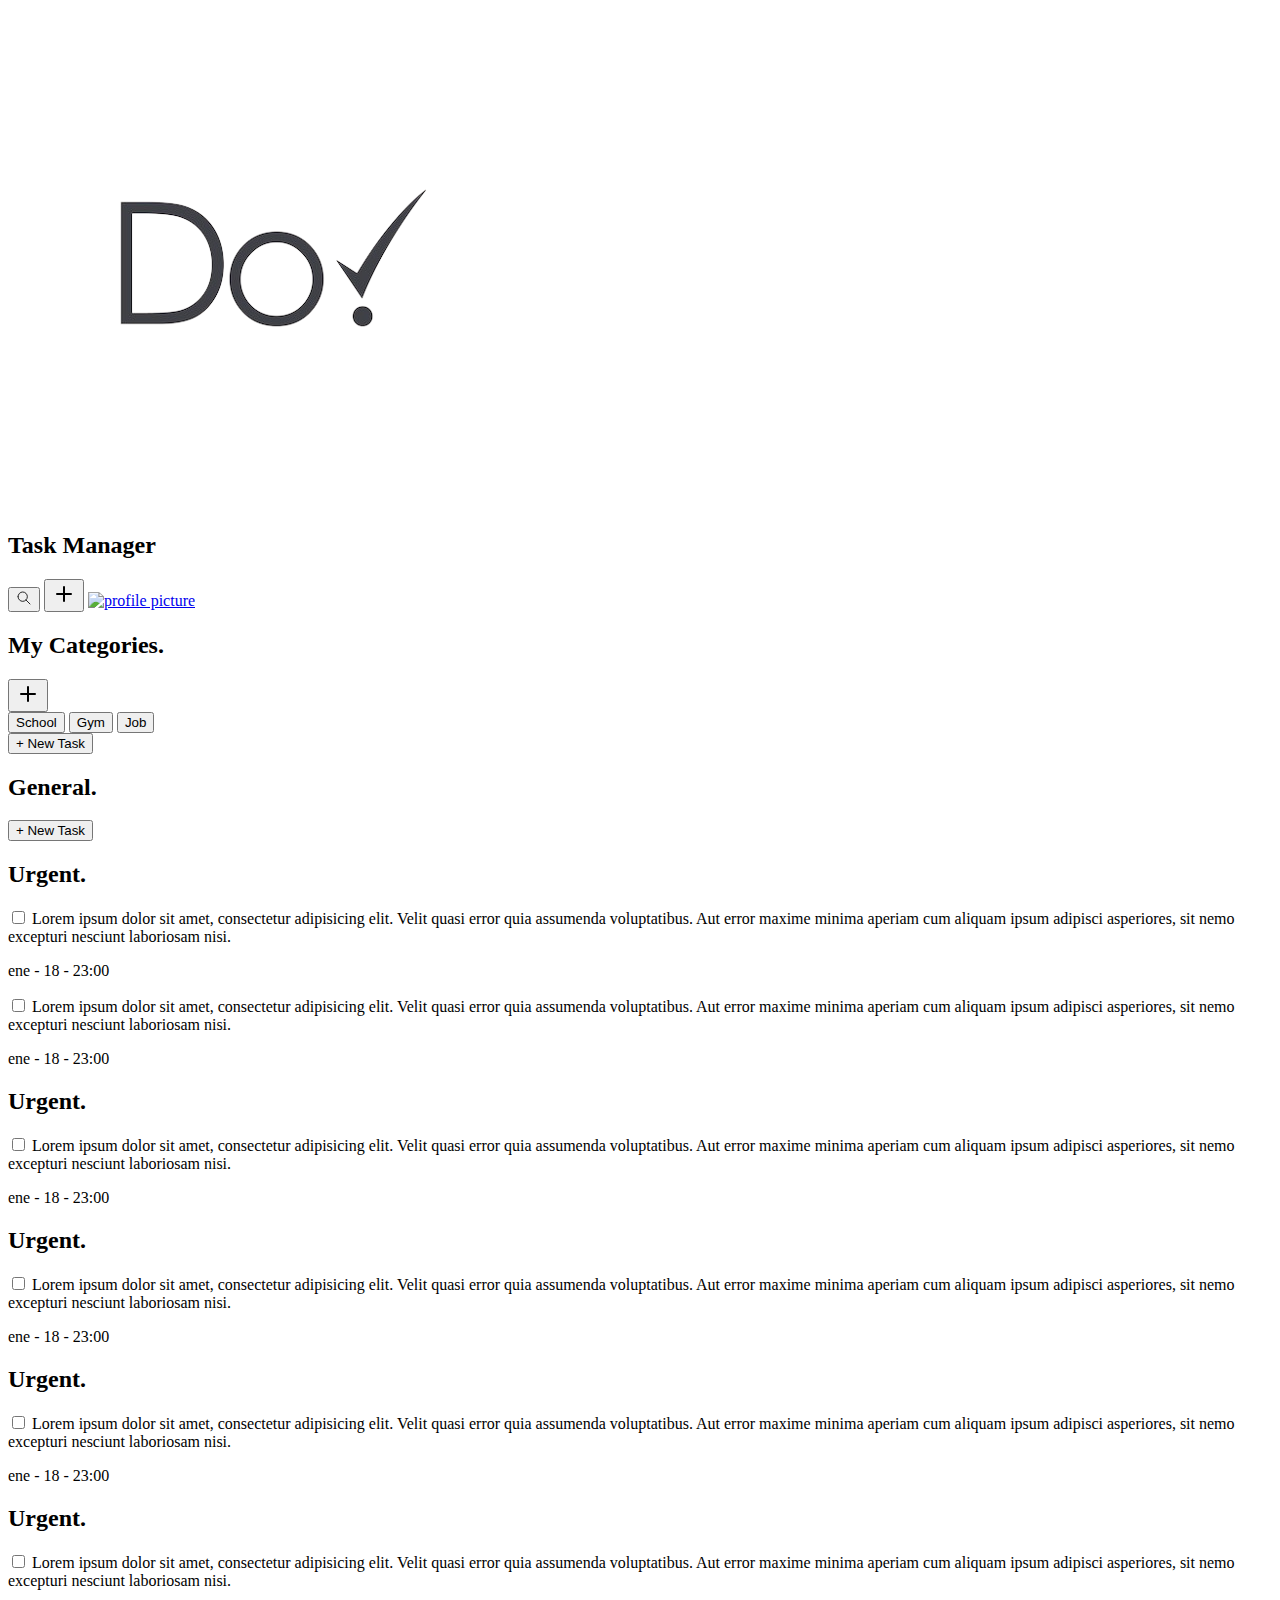
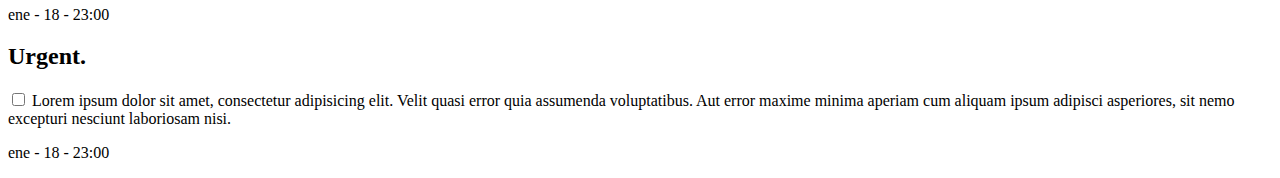
==== main-page/main.html @ 331b7395 "dinamic display main-page/edit-page with buttons - basic concept" ====
<!DOCTYPE html>
<html lang="en">
<head>
    <meta charset="UTF-8">
    <meta name="viewport" content="width=device-width, initial-scale=1.0">
    <title>To Do List App</title>
    <link rel="preconnect" href="https://fonts.googleapis.com">
<link rel="preconnect" href="https://fonts.gstatic.com" crossorigin>
<link href="https://fonts.googleapis.com/css2?family=Montserrat:ital,wght@0,100..900;1,100..900&display=swap" rel="stylesheet">
    <link rel="stylesheet" href="normalize.css">
    <link rel="stylesheet" href="../sections/add-task/add-style.css">
    <link rel="stylesheet" href="main-style.css">
</head>
<body>
    <header class="header">
        <div class="header__brand-container">
            <div class="header__brand-logo">
                <img src="/assets/logo.png" alt="logo">
            </div>
            <h2 class="header__brand-name">Task Manager</h2>
        </div>
        <div class="header__options-container">
            <button class="header__option"><svg xmlns="http://www.w3.org/2000/svg" viewBox="0 0 24 24" fill="none" stroke="currentColor" stroke-linecap="round" stroke-linejoin="round" width="16" height="16" stroke-width="1.25"> <path d="M10 10m-7 0a7 7 0 1 0 14 0a7 7 0 1 0 -14 0"></path> <path d="M21 21l-6 -6"></path> </svg> </button>
            <button class="header__option add-task-btn"><svg
                xmlns="http://www.w3.org/2000/svg"
                width="24"
                height="24"
                viewBox="0 0 24 24"
                fill="none"
                stroke="currentColor"
                stroke-width="2"
                stroke-linecap="round"
                stroke-linejoin="round">
                <path d="M12 5l0 14" />
                <path d="M5 12l14 0" />
            </svg></button>
            <a class="header__option" href="#">
                <img src="https://cdn.pixabay.com/photo/2015/10/05/22/37/blank-profile-picture-973460_1280.png" alt="profile picture">
            </a>
        </div>
    </header>

    <main class="wrapper" id="main">
        <section class="categories">
            <div class="categories__header">
                <h2>My Categories.</h2>
                <button class="categories__add-btn add-task-btn">
                    <svg
                        xmlns="http://www.w3.org/2000/svg"
                        width="24"
                        height="24"
                        viewBox="0 0 24 24"
                        fill="none"
                        stroke="currentColor"
                        stroke-width="2"
                        stroke-linecap="round"
                        stroke-linejoin="round">
                        <path d="M12 5l0 14" />
                        <path d="M5 12l14 0" />
                    </svg>
                </button>
            </div>
            <div class="categories__categories-container">
                <button class="categories__categories">School</button>
                <button class="categories__categories">Gym</button>
                <button class="categories__categories">Job</button>
            </div>
            <button class="categories__new-task-btn add-task-btn" id="new-task">+ New Task</button>
        </section>
        <section class="tasks">
            <div class="tasks__categorie-container">
                <h2 class="tasks__categorie-title">General.</h2>
                <button class="tasks__categorie-new-task-btn add-task-btn">+ New Task</button>
            </div>
            <div class="tasks__tasks-container">
                <div class="tasks__tasks-importance-container">
                    <h2 class="tasks__tasks-importance-title">Urgent.</h2>
                    <div class="tasks__individual-task">
                        <input type="checkbox" name="tarea" id="tarea" class="tasks__individual-checkbox">
                        <label for="tarea" class="tasks__individual-checkbox-label">Lorem ipsum dolor sit amet, consectetur adipisicing elit. Velit quasi error quia assumenda voluptatibus. Aut error maxime minima aperiam cum aliquam ipsum adipisci asperiores, sit nemo excepturi nesciunt laboriosam nisi.</label>
                        <p>ene - 18 - 23:00</p>
                    </div>
                    <div class="tasks__individual-task">
                        <input type="checkbox" name="tarea" id="tarea" class="tasks__individual-checkbox">
                        <label for="tarea" class="tasks__individual-checkbox-label">Lorem ipsum dolor sit amet, consectetur adipisicing elit. Velit quasi error quia assumenda voluptatibus. Aut error maxime minima aperiam cum aliquam ipsum adipisci asperiores, sit nemo excepturi nesciunt laboriosam nisi.</label>
                        <p>ene - 18 - 23:00</p>
                    </div>
                </div>
                <div class="tasks__tasks-importance-container">
                    <h2 class="tasks__tasks-importance-title">Urgent.</h2>
                    <div class="tasks__individual-task">
                        <input type="checkbox" name="tarea" id="tarea" class="tasks__individual-checkbox">
                        <label for="tarea" class="tasks__individual-checkbox-label">Lorem ipsum dolor sit amet, consectetur adipisicing elit. Velit quasi error quia assumenda voluptatibus. Aut error maxime minima aperiam cum aliquam ipsum adipisci asperiores, sit nemo excepturi nesciunt laboriosam nisi.</label>
                        <p>ene - 18 - 23:00</p>
                    </div>
                </div>
                <div class="tasks__tasks-importance-container">
                    <h2 class="tasks__tasks-importance-title">Urgent.</h2>
                    <div class="tasks__individual-task">
                        <input type="checkbox" name="tarea" id="tarea" class="tasks__individual-checkbox">
                        <label for="tarea" class="tasks__individual-checkbox-label">Lorem ipsum dolor sit amet, consectetur adipisicing elit. Velit quasi error quia assumenda voluptatibus. Aut error maxime minima aperiam cum aliquam ipsum adipisci asperiores, sit nemo excepturi nesciunt laboriosam nisi.</label>
                        <p>ene - 18 - 23:00</p>
                    </div>
                </div>
                <div class="tasks__tasks-importance-container">
                    <h2 class="tasks__tasks-importance-title">Urgent.</h2>
                    <div class="tasks__individual-task">
                        <input type="checkbox" name="tarea" id="tarea" class="tasks__individual-checkbox">
                        <label for="tarea" class="tasks__individual-checkbox-label">Lorem ipsum dolor sit amet, consectetur adipisicing elit. Velit quasi error quia assumenda voluptatibus. Aut error maxime minima aperiam cum aliquam ipsum adipisci asperiores, sit nemo excepturi nesciunt laboriosam nisi.</label>
                        <p>ene - 18 - 23:00</p>
                    </div>
                </div>
                <div class="tasks__tasks-importance-container">
                    <h2 class="tasks__tasks-importance-title">Urgent.</h2>
                    <div class="tasks__individual-task">
                        <input type="checkbox" name="tarea" id="tarea" class="tasks__individual-checkbox">
                        <label for="tarea" class="tasks__individual-checkbox-label">Lorem ipsum dolor sit amet, consectetur adipisicing elit. Velit quasi error quia assumenda voluptatibus. Aut error maxime minima aperiam cum aliquam ipsum adipisci asperiores, sit nemo excepturi nesciunt laboriosam nisi.</label>
                        <p>ene - 18 - 23:00</p>
                    </div>
                </div>
                <div class="tasks__tasks-importance-container">
                    <h2 class="tasks__tasks-importance-title">Urgent.</h2>
                    <div class="tasks__individual-task">
                        <input type="checkbox" name="tarea" id="tarea" class="tasks__individual-checkbox">
                        <label for="tarea" class="tasks__individual-checkbox-label">Lorem ipsum dolor sit amet, consectetur adipisicing elit. Velit quasi error quia assumenda voluptatibus. Aut error maxime minima aperiam cum aliquam ipsum adipisci asperiores, sit nemo excepturi nesciunt laboriosam nisi.</label>
                        <p>ene - 18 - 23:00</p>
                    </div>
                </div>
            </div>
        </section>
    </main>

    <section class="add" style="display: none;" id="add">
        <section class="add__wrapper">
            <h2>Add a task.</h2>
            <section class="add__title-form">
                <label for="add__title">Task.</label>
                <textarea name="textarea" class="add__task-textarea" placeholder="Write your task"></textarea>
            </section>

            <section class="add__priority-container">
                <label for="normal" >
                    <input type="radio" name="priority" id="normal" checked> 
                    <span></span>
                    Normal
                </label>
                <label for="important">
                    <input type="radio" name="priority" id="important"> 
                    <span></span>
                    Important
                </label>
                <label for="urgent">
                    <input type="radio" name="priority" id="urgent"> 
                    <span></span>
                    Urgent
                </label>
            </section>

            <section class="add__atributes-container">
                <div class="add__atribute">
                    <svg xmlns="http://www.w3.org/2000/svg" viewBox="0 0 24 24" fill="none" stroke="currentColor" stroke-linecap="round" stroke-linejoin="round" width="20" height="20" stroke-width="1"> <path d="M4 7a2 2 0 0 1 2 -2h12a2 2 0 0 1 2 2v12a2 2 0 0 1 -2 2h-12a2 2 0 0 1 -2 -2v-12z"></path> <path d="M16 3v4"></path> <path d="M8 3v4"></path> <path d="M4 11h16"></path> <path d="M11 15h1"></path> <path d="M12 15v3"></path> </svg> 
                    <div class="add__atribute-text">
                        <h3>Due Date.</h3>
                        <p>Select a deadline date for the task <span>(optional)</span></p>
                    </div>
                </div>
                <div class="add__atribute">
                    <svg xmlns="http://www.w3.org/2000/svg" viewBox="0 0 24 24" fill="none" stroke="currentColor" stroke-linecap="round" stroke-linejoin="round" width="20" height="20" stroke-width="1"> <path d="M7.5 7.5m-1 0a1 1 0 1 0 2 0a1 1 0 1 0 -2 0"></path> <path d="M3 6v5.172a2 2 0 0 0 .586 1.414l7.71 7.71a2.41 2.41 0 0 0 3.408 0l5.592 -5.592a2.41 2.41 0 0 0 0 -3.408l-7.71 -7.71a2 2 0 0 0 -1.414 -.586h-5.172a3 3 0 0 0 -3 3z"></path> </svg> 
                    <div class="add__atribute-text">
                        <h3>Category.</h3>
                        <Select>
                            <option value="general">General</option>
                            <option value="gym">Gym</option>
                            <option value="school">School</option>
                        </Select>
                    </div>
                </div>
            </section>

            <section class="add__btns-container">
                <button class="btn--gray" id="cancel-btn">Cancel</button>
                <button class="btn--blue">Add Task</button>
            </section> 
        </div>
    </section>

    <script src="main-script.js"></script>
    <script src="../sections/add-task/add-script.js"></script>
</body>
</html>
---- sections/add-task/add-style.css ----
:root {
    --fondo: #f1f2f6;
    --base: #27187e;
    --medio: #979dac;
    --gris: rgb(221, 226, 232);
}
html {
    box-sizing: border-box;
}
  *, *:before, *:after {
    box-sizing: inherit;
}
.add {
    width: 100%;
    padding-top: 90px;
    display: none;
    justify-content: center;
}
.add__wrapper {
    display: flex;
    flex-direction: column;
    align-items: center;
    padding: 0px 10px;
    width: 90%;
    position: relative;
}
.add__wrapper > h2 {
    margin: 0;
    align-self: flex-start;
    margin-bottom: 20px;
}

/* ---FORM--- */
.add__title-form {
    width: 100%;
    display: flex;
    flex-direction: column;
    max-width: 600px;
    align-self: flex-start;
    padding-left: 20px;
}
.add__title-form label {
    font-size: 1rem;
    font-weight: 500;
}

.add__task-textarea {
    margin: 10px 0 15px 0;
    width: 100%;
    resize: none;
    min-height: 85px;
    border: none;
    background-color: var(--gris);
    border-radius: 6px;
    padding: 9px 5px 9px 9px;
    font-size: .8rem;
    box-shadow: 0px 0px 3.5px var(--gris);
    word-spacing: 1.2px;
    line-height: 1.5;
}

.add__task-textarea::-webkit-scrollbar {
    width: 3px;
}
.add__task-textarea::-webkit-scrollbar-thumb {
    border-radius: 6px;
    background-color: rgba(0, 0, 0, 0.193); 
}
.add__task-textarea::-webkit-scrollbar-thumb:hover {
    background-color: rgba(0, 0, 0, 0.281); 
}
.add__task-textarea::placeholder {
    color: #958fb2;
    font-style: italic;
    word-spacing: 1.2px;
}

.add__task-textarea:focus {
    border: none;
    outline: none;
}
/* ---FORM ENDS--- */


/* ---PRIORITY --- */
.add__priority-container {
    display: flex;
    flex-direction: column;
    align-items: center;
    margin: 25px 0;
    row-gap: 15px;
    width: 90%;
}
.add__priority-container label {
    width: 80%;
    height: 45px;
    border: 1px solid #0000003b;
    border-radius: 6px;
    display: flex;
    align-items: center;
    padding-left: 20px;
    column-gap: 10px;
    font-size: .8rem;
    cursor: pointer;
    transition: all .2s ease-in-out;
}
.add__priority-container label:hover {
    transform: scale(1.045);
}
.add__priority-container input {
    display: none;
}
.add__priority-container span {
    width: 13px;
    height: 13px;
    border-radius: 50%;
    border: 1px solid #0000006b;
    position: relative;
    cursor: pointer;
}

.add__priority-container span::after {
    content: '';
    width: 5.5px;
    height: 5.5px;
    border-radius: 50%;
    background-color: var(--base);
    position: absolute;
    top: 50%;
    left: 50%;
    transform: translate(-50%, -50%) scale(0);
    transition: transform 0.2s ease-in-out;
}

.add__priority-container input:checked + span::after {
    transform: translate(-50%, -50%) scale(1);
}
.add__priority-container input:checked + span {
    border-color: var(--base);
}
/* ---PRIORITY ENDS--- */


/* ---ATRIBUTES--- */

.add__atributes-container {
    display: flex;
    flex-direction: column;
    row-gap: 3px;
    justify-content: center;
    margin-bottom: 20px;
}
.add__atribute {
    width: 100%;
    display: flex;
    align-items: center;
    column-gap: 10px;
    padding: 10px 20px;
}
.add__atribute svg {
    width: 45px;
    height: 45px;
    background-color: var(--gris);
    padding: 6px;
    border-radius: 6px;
    box-shadow: 0px 0px 3.5px var(--gris);
    cursor: pointer;
    transition: all .3s ease-in-out;
}
.add__atribute svg:hover {
    background-color: var(--base);
    stroke: var(--fondo);
    box-shadow: 0px 0px 3.5px var(--base);
    transform: scale(1.06);
}

.add__atribute  .add__atribute-text {
    width: 70%;
    display: flex;
    flex-direction: column;
    padding-left: 10px;
}
.add__atribute-text h3 {
    font-size: 1rem;
    margin: 0;
}
.add__atribute-text p {
    margin: 0;
    font-size: .8rem;
    margin-top: 8.5px;
    color: #958fb2;
    max-width: 80%;
}
.add__atribute-text span {
    font-style: italic;
    font-size: .9em;
}

.add__atribute-text select {
    border: none;
    background-color: var(--gris);
    color: #958fb2;
    font-weight: 500;
    margin-top: 8.5px;
    max-width: 80%;
    padding: 4px;
    max-height: 27px;
    border-radius: 6px;
    font-size: .8rem;
    cursor: pointer;
    box-shadow: 0px 0px 3.5px var(--gris);
    transition: all .2s ease-in-out;
}

.add__atribute-text select:focus {
    border: none;
    outline: none;
}
.add__atribute-text select:hover {
    background-color: rgb(211, 217, 224);
}

.add__atribute-text option {
    border: none;
    color: #7f7a98;
    background-color: var(--gris);
    font-size: .8rem;
    font-weight: 600;
}
/* ---ATRIBUTES ENDS--- */



/* --- BUTTONS --- */
.add__btns-container {
    width: 100%;
    display: flex;
    justify-content: center;
    column-gap: 40px;
    margin-top: 5px;
    padding-bottom: 25px;
}

.add__btns-container button {
    width: 120px;
    height: 35px;
    border-radius: 6px;
    border: none;
    font-size: .9rem;
    font-weight: 500;
    cursor: pointer;
    transition: all .3s ease-in-out;
}

.btn--gray {
    background-color: var(--gris);
}
.btn--gray:hover {
    background-color: rgb(211, 217, 224);
    text-shadow: 0px 0px .1px #000;
}
.btn--blue {
    background-color: var(--base);
    color: var(--fondo);
}
.btn--blue:hover {
    background-color: #211567;
    text-shadow: 0px 0px 1px var(--fondo);
}
/* --- BUTTONS ENDS --- */


@media screen and (min-width: 850px){
    .add {
        display: flex;
        justify-content: center;
    }

    .add__wrapper {
        align-items: flex-start;
        max-width: 1000px;
        min-width: 65vw;
    }

    /* FORM*/
    .add__title-form {
        max-width: 50%;
        min-width: 440px;
    }


    /* PRIORITY */
    .add__priority-container {
        align-items: flex-start;
        max-width: 90%;
        min-width: 600px;
        padding-left: 20px;
    }
    .add__priority-container label {
        width: 90%;
    }

    /* BUTTONS */
    .add__btns-container {
        justify-content: flex-end;
        column-gap: 20px;
    }

    .add__btns-container button {
        width: 110px;
        height: 30px;
        font-size: .8rem;
    }
}
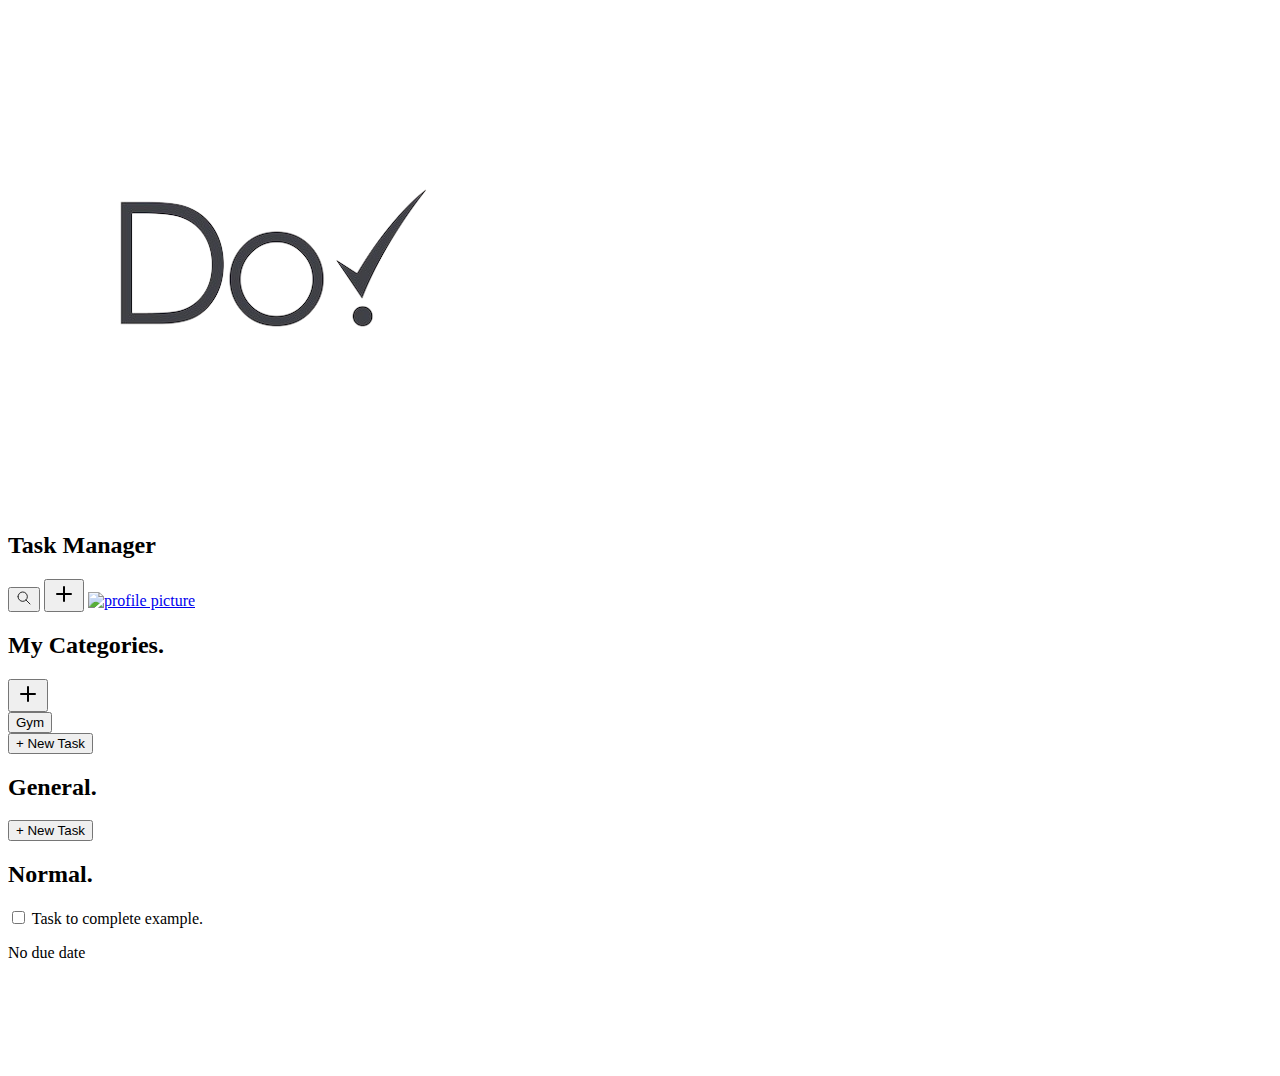
==== commit e0dd2463: "Calendar model added - and dinamical display fixed" ====
--- a/main-page/main.html
+++ b/main-page/main.html
@@ -5,11 +5,11 @@
     <meta name="viewport" content="width=device-width, initial-scale=1.0">
     <title>To Do List App</title>
     <link rel="preconnect" href="https://fonts.googleapis.com">
-<link rel="preconnect" href="https://fonts.gstatic.com" crossorigin>
-<link href="https://fonts.googleapis.com/css2?family=Montserrat:ital,wght@0,100..900;1,100..900&display=swap" rel="stylesheet">
+    <link rel="preconnect" href="https://fonts.gstatic.com" crossorigin>
+    <link href="https://fonts.googleapis.com/css2?family=Montserrat:ital,wght@0,100..900;1,100..900&display=swap" rel="stylesheet">
     <link rel="stylesheet" href="normalize.css">
+    <link rel="stylesheet" href="main-style.css">
     <link rel="stylesheet" href="../sections/add-task/add-style.css">
-    <link rel="stylesheet" href="main-style.css">
 </head>
 <body>
     <header class="header">
@@ -21,7 +21,7 @@
         </div>
         <div class="header__options-container">
             <button class="header__option"><svg xmlns="http://www.w3.org/2000/svg" viewBox="0 0 24 24" fill="none" stroke="currentColor" stroke-linecap="round" stroke-linejoin="round" width="16" height="16" stroke-width="1.25"> <path d="M10 10m-7 0a7 7 0 1 0 14 0a7 7 0 1 0 -14 0"></path> <path d="M21 21l-6 -6"></path> </svg> </button>
-            <button class="header__option add-task-btn"><svg
+            <button class="header__option new-task-btn"><svg
                 xmlns="http://www.w3.org/2000/svg"
                 width="24"
                 height="24"
@@ -44,7 +44,7 @@
         <section class="categories">
             <div class="categories__header">
                 <h2>My Categories.</h2>
-                <button class="categories__add-btn add-task-btn">
+                <button class="categories__add-btn">
                     <svg
                         xmlns="http://www.w3.org/2000/svg"
                         width="24"
@@ -61,130 +61,30 @@
                 </button>
             </div>
             <div class="categories__categories-container">
-                <button class="categories__categories">School</button>
                 <button class="categories__categories">Gym</button>
-                <button class="categories__categories">Job</button>
             </div>
-            <button class="categories__new-task-btn add-task-btn" id="new-task">+ New Task</button>
+            <button class="categories__new-task-btn new-task-btn" id="new-task">+ New Task</button>
         </section>
         <section class="tasks">
             <div class="tasks__categorie-container">
-                <h2 class="tasks__categorie-title">General.</h2>
-                <button class="tasks__categorie-new-task-btn add-task-btn">+ New Task</button>
+                <h2 class="tasks__categorie-title" id="tasks__categorie-title">General.</h2>
+                <button class="tasks__categorie-new-task-btn new-task-btn">+ New Task</button>
             </div>
-            <div class="tasks__tasks-container">
+            <div class="tasks__tasks-container" id="tasks__tasks-container">
                 <div class="tasks__tasks-importance-container">
-                    <h2 class="tasks__tasks-importance-title">Urgent.</h2>
+                    <h2 class="tasks__tasks-importance-title">Normal.</h2>
                     <div class="tasks__individual-task">
                         <input type="checkbox" name="tarea" id="tarea" class="tasks__individual-checkbox">
-                        <label for="tarea" class="tasks__individual-checkbox-label">Lorem ipsum dolor sit amet, consectetur adipisicing elit. Velit quasi error quia assumenda voluptatibus. Aut error maxime minima aperiam cum aliquam ipsum adipisci asperiores, sit nemo excepturi nesciunt laboriosam nisi.</label>
-                        <p>ene - 18 - 23:00</p>
-                    </div>
-                    <div class="tasks__individual-task">
-                        <input type="checkbox" name="tarea" id="tarea" class="tasks__individual-checkbox">
-                        <label for="tarea" class="tasks__individual-checkbox-label">Lorem ipsum dolor sit amet, consectetur adipisicing elit. Velit quasi error quia assumenda voluptatibus. Aut error maxime minima aperiam cum aliquam ipsum adipisci asperiores, sit nemo excepturi nesciunt laboriosam nisi.</label>
-                        <p>ene - 18 - 23:00</p>
-                    </div>
-                </div>
-                <div class="tasks__tasks-importance-container">
-                    <h2 class="tasks__tasks-importance-title">Urgent.</h2>
-                    <div class="tasks__individual-task">
-                        <input type="checkbox" name="tarea" id="tarea" class="tasks__individual-checkbox">
-                        <label for="tarea" class="tasks__individual-checkbox-label">Lorem ipsum dolor sit amet, consectetur adipisicing elit. Velit quasi error quia assumenda voluptatibus. Aut error maxime minima aperiam cum aliquam ipsum adipisci asperiores, sit nemo excepturi nesciunt laboriosam nisi.</label>
-                        <p>ene - 18 - 23:00</p>
-                    </div>
-                </div>
-                <div class="tasks__tasks-importance-container">
-                    <h2 class="tasks__tasks-importance-title">Urgent.</h2>
-                    <div class="tasks__individual-task">
-                        <input type="checkbox" name="tarea" id="tarea" class="tasks__individual-checkbox">
-                        <label for="tarea" class="tasks__individual-checkbox-label">Lorem ipsum dolor sit amet, consectetur adipisicing elit. Velit quasi error quia assumenda voluptatibus. Aut error maxime minima aperiam cum aliquam ipsum adipisci asperiores, sit nemo excepturi nesciunt laboriosam nisi.</label>
-                        <p>ene - 18 - 23:00</p>
-                    </div>
-                </div>
-                <div class="tasks__tasks-importance-container">
-                    <h2 class="tasks__tasks-importance-title">Urgent.</h2>
-                    <div class="tasks__individual-task">
-                        <input type="checkbox" name="tarea" id="tarea" class="tasks__individual-checkbox">
-                        <label for="tarea" class="tasks__individual-checkbox-label">Lorem ipsum dolor sit amet, consectetur adipisicing elit. Velit quasi error quia assumenda voluptatibus. Aut error maxime minima aperiam cum aliquam ipsum adipisci asperiores, sit nemo excepturi nesciunt laboriosam nisi.</label>
-                        <p>ene - 18 - 23:00</p>
-                    </div>
-                </div>
-                <div class="tasks__tasks-importance-container">
-                    <h2 class="tasks__tasks-importance-title">Urgent.</h2>
-                    <div class="tasks__individual-task">
-                        <input type="checkbox" name="tarea" id="tarea" class="tasks__individual-checkbox">
-                        <label for="tarea" class="tasks__individual-checkbox-label">Lorem ipsum dolor sit amet, consectetur adipisicing elit. Velit quasi error quia assumenda voluptatibus. Aut error maxime minima aperiam cum aliquam ipsum adipisci asperiores, sit nemo excepturi nesciunt laboriosam nisi.</label>
-                        <p>ene - 18 - 23:00</p>
-                    </div>
-                </div>
-                <div class="tasks__tasks-importance-container">
-                    <h2 class="tasks__tasks-importance-title">Urgent.</h2>
-                    <div class="tasks__individual-task">
-                        <input type="checkbox" name="tarea" id="tarea" class="tasks__individual-checkbox">
-                        <label for="tarea" class="tasks__individual-checkbox-label">Lorem ipsum dolor sit amet, consectetur adipisicing elit. Velit quasi error quia assumenda voluptatibus. Aut error maxime minima aperiam cum aliquam ipsum adipisci asperiores, sit nemo excepturi nesciunt laboriosam nisi.</label>
-                        <p>ene - 18 - 23:00</p>
+                        <label for="tarea" class="tasks__individual-checkbox-label">Task to complete example.</label>
+                        <p>No due date</p>
                     </div>
                 </div>
             </div>
         </section>
     </main>
 
-    <section class="add" style="display: none;" id="add">
-        <section class="add__wrapper">
-            <h2>Add a task.</h2>
-            <section class="add__title-form">
-                <label for="add__title">Task.</label>
-                <textarea name="textarea" class="add__task-textarea" placeholder="Write your task"></textarea>
-            </section>
-
-            <section class="add__priority-container">
-                <label for="normal" >
-                    <input type="radio" name="priority" id="normal" checked> 
-                    <span></span>
-                    Normal
-                </label>
-                <label for="important">
-                    <input type="radio" name="priority" id="important"> 
-                    <span></span>
-                    Important
-                </label>
-                <label for="urgent">
-                    <input type="radio" name="priority" id="urgent"> 
-                    <span></span>
-                    Urgent
-                </label>
-            </section>
-
-            <section class="add__atributes-container">
-                <div class="add__atribute">
-                    <svg xmlns="http://www.w3.org/2000/svg" viewBox="0 0 24 24" fill="none" stroke="currentColor" stroke-linecap="round" stroke-linejoin="round" width="20" height="20" stroke-width="1"> <path d="M4 7a2 2 0 0 1 2 -2h12a2 2 0 0 1 2 2v12a2 2 0 0 1 -2 2h-12a2 2 0 0 1 -2 -2v-12z"></path> <path d="M16 3v4"></path> <path d="M8 3v4"></path> <path d="M4 11h16"></path> <path d="M11 15h1"></path> <path d="M12 15v3"></path> </svg> 
-                    <div class="add__atribute-text">
-                        <h3>Due Date.</h3>
-                        <p>Select a deadline date for the task <span>(optional)</span></p>
-                    </div>
-                </div>
-                <div class="add__atribute">
-                    <svg xmlns="http://www.w3.org/2000/svg" viewBox="0 0 24 24" fill="none" stroke="currentColor" stroke-linecap="round" stroke-linejoin="round" width="20" height="20" stroke-width="1"> <path d="M7.5 7.5m-1 0a1 1 0 1 0 2 0a1 1 0 1 0 -2 0"></path> <path d="M3 6v5.172a2 2 0 0 0 .586 1.414l7.71 7.71a2.41 2.41 0 0 0 3.408 0l5.592 -5.592a2.41 2.41 0 0 0 0 -3.408l-7.71 -7.71a2 2 0 0 0 -1.414 -.586h-5.172a3 3 0 0 0 -3 3z"></path> </svg> 
-                    <div class="add__atribute-text">
-                        <h3>Category.</h3>
-                        <Select>
-                            <option value="general">General</option>
-                            <option value="gym">Gym</option>
-                            <option value="school">School</option>
-                        </Select>
-                    </div>
-                </div>
-            </section>
-
-            <section class="add__btns-container">
-                <button class="btn--gray" id="cancel-btn">Cancel</button>
-                <button class="btn--blue">Add Task</button>
-            </section> 
-        </div>
-    </section>
+    <section class="add" id="add"></section>
 
     <script src="main-script.js"></script>
-    <script src="../sections/add-task/add-script.js"></script>
 </body>
 </html>--- a/sections/add-task/add-style.css
+++ b/sections/add-task/add-style.css
@@ -157,6 +157,12 @@
     column-gap: 10px;
     padding: 10px 20px;
 }
+.add__atribute__content-container {
+    width: 100%;
+    display: flex;
+    align-items: center;
+    column-gap: 10px;
+}
 .add__atribute svg {
     width: 45px;
     height: 45px;
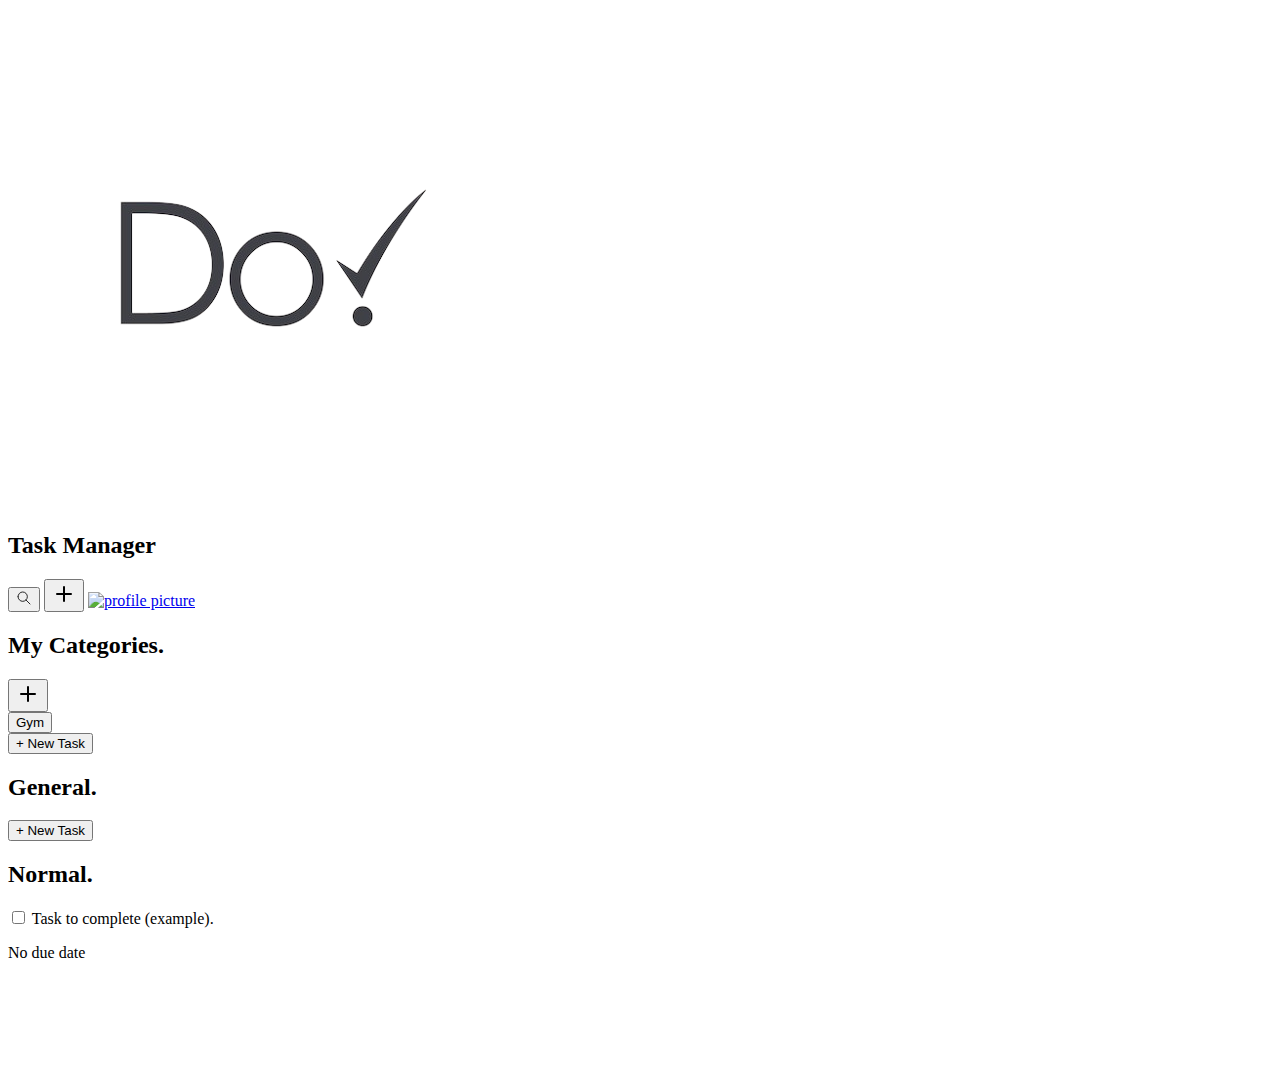
==== commit 79faaa88: "create task of the same category and importance" ====
--- a/main-page/main.html
+++ b/main-page/main.html
@@ -71,11 +71,11 @@
                 <button class="tasks__categorie-new-task-btn new-task-btn">+ New Task</button>
             </div>
             <div class="tasks__tasks-container" id="tasks__tasks-container">
-                <div class="tasks__tasks-importance-container">
+                <div class="tasks__tasks-importance-container" id="normal-container">
                     <h2 class="tasks__tasks-importance-title">Normal.</h2>
                     <div class="tasks__individual-task">
-                        <input type="checkbox" name="tarea" id="tarea" class="tasks__individual-checkbox">
-                        <label for="tarea" class="tasks__individual-checkbox-label">Task to complete example.</label>
+                        <input type="checkbox" name="tarea" id="example" class="tasks__individual-checkbox">
+                        <label for="example" class="tasks__individual-checkbox-label">Task to complete (example).</label>
                         <p>No due date</p>
                     </div>
                 </div>
@@ -85,6 +85,6 @@
 
     <section class="add" id="add"></section>
 
-    <script src="main-script.js"></script>
+    <script src="main-script.js" type="module"></script>
 </body>
 </html>--- a/sections/add-task/add-style.css
+++ b/sections/add-task/add-style.css
@@ -6,6 +6,7 @@
 }
 html {
     box-sizing: border-box;
+    scroll-behavior: smooth;
 }
   *, *:before, *:after {
     box-sizing: inherit;
@@ -46,7 +47,7 @@
 
 .add__task-textarea {
     margin: 10px 0 15px 0;
-    width: 100%;
+    width: 95%;
     resize: none;
     min-height: 85px;
     border: none;
@@ -157,12 +158,103 @@
     column-gap: 10px;
     padding: 10px 20px;
 }
+
+.add__atribute__calendar-container {
+    display: flex;
+    flex-direction: column;
+    row-gap: 10px;
+    flex-wrap: wrap;
+}
+
+.add__atribute__calendar {
+    display: none;
+    align-self: center;
+    padding: 15px;
+    border: .2px solid #00000020;
+    border-radius: 6px;
+    box-shadow: 0px 0px 2px #00000018;
+    margin-bottom: 20px;
+}
+
+#calendar {
+    width: 210px;
+    height: 290px;
+    max-height: 300px;
+}
+.grid {
+    height: 250px;
+}
+
+#calendar-month {
+    width: 100%;
+    height: 100%;
+    --color-accent: var(--base);
+    --color-text-on-accent: var(--fondo);
+}
+#calendar-month {
+    &::part(table) {
+        height: 100%;
+        width: 100%;
+        table-layout: fixed;
+    }
+    &::part(day) {
+        block-size: 2rem;
+        inline-size: 2rem;
+    }
+    &::part(day):hover {
+        background-color: #8390e47f;
+        color: #000;
+    }
+}
+
+
+/* calendar btns previus and next */
+#calendar {
+    svg {
+        width: 17px;
+        height: 17px;
+        border: none;
+        border-radius: 6px;
+    }
+    path {
+        stroke: var(--base);
+        stroke-linecap: round;
+        stroke-linejoin: round;
+    }
+
+    &::part(button) {
+        border: none;
+        outline: none;
+        background-color: var(--gris);
+        border-radius: 6px;
+        padding: 2px;
+        transition: all .2s ease-in-out;
+    }
+    &::part(button):hover {
+        background-color: rgb(211, 217, 224);
+        text-shadow: 0px 0px .1px #000;
+    }
+}
+
 .add__atribute__content-container {
     width: 100%;
     display: flex;
     align-items: center;
     column-gap: 10px;
 }
+
+.add__atribute #link-svg-container {
+    color: #000;
+    text-decoration: none;
+}
+
+#link-svg-container .svg-clicked {
+    background-color: var(--base);
+    stroke: var(--fondo);
+    box-shadow: 0px 0px 3.5px var(--base);
+    transform: scale(1.06);
+}
+
 .add__atribute svg {
     width: 45px;
     height: 45px;
@@ -171,13 +263,20 @@
     border-radius: 6px;
     box-shadow: 0px 0px 3.5px var(--gris);
     cursor: pointer;
-    transition: all .3s ease-in-out;
+    transition: all .2s ease-in-out;
 }
 .add__atribute svg:hover {
     background-color: var(--base);
     stroke: var(--fondo);
     box-shadow: 0px 0px 3.5px var(--base);
     transform: scale(1.06);
+}
+.add__atribute svg:active, .add__atribute svg:focus {
+    background-color: var(--base);
+    stroke: var(--fondo);
+    box-shadow: 0px 0px 3.5px var(--base);
+    transform: scale(1.06);
+    outline: none
 }
 
 .add__atribute  .add__atribute-text {
@@ -276,7 +375,7 @@
 /* --- BUTTONS ENDS --- */
 
 
-@media screen and (min-width: 850px){
+@media screen and (min-width: 1045px){
     .add {
         display: flex;
         justify-content: center;
@@ -312,9 +411,57 @@
         column-gap: 20px;
     }
 
+    .add__atribute {
+        width: 340px;
+    }
+
+    #relative-for-btns {
+        width: 90%;
+        /* padding: 20px; */
+        position: relative;
+    }
+
+    .add__atributes-container {
+        min-height: inherit;
+        max-width: 100%;
+        position: relative;
+        padding-bottom: 20px;
+    }
+    
+    .add__atribute__calendar-container {
+        flex-direction: row;
+        row-gap: 0;
+        min-width: 95%;
+        position: relative;
+    }
+
+    .add__atribute__calendar {
+        position: relative;
+        margin-bottom: 0;
+        left: -25px;
+    }
+
+    /* WHEN CALENDAR IS CLICKED */
+    .active .atribute__category {
+        position: absolute;
+        top: 80px;
+    }
+    
+    .active .atribute__calendar {
+        align-self: flex-start;
+    }
+    
+    .active .add__btns-container {
+        position: absolute;
+        bottom: 15px;
+    }
+    
+    /* IN CASE ENDS */
     .add__btns-container button {
         width: 110px;
         height: 30px;
         font-size: .8rem;
     }
+
+
 }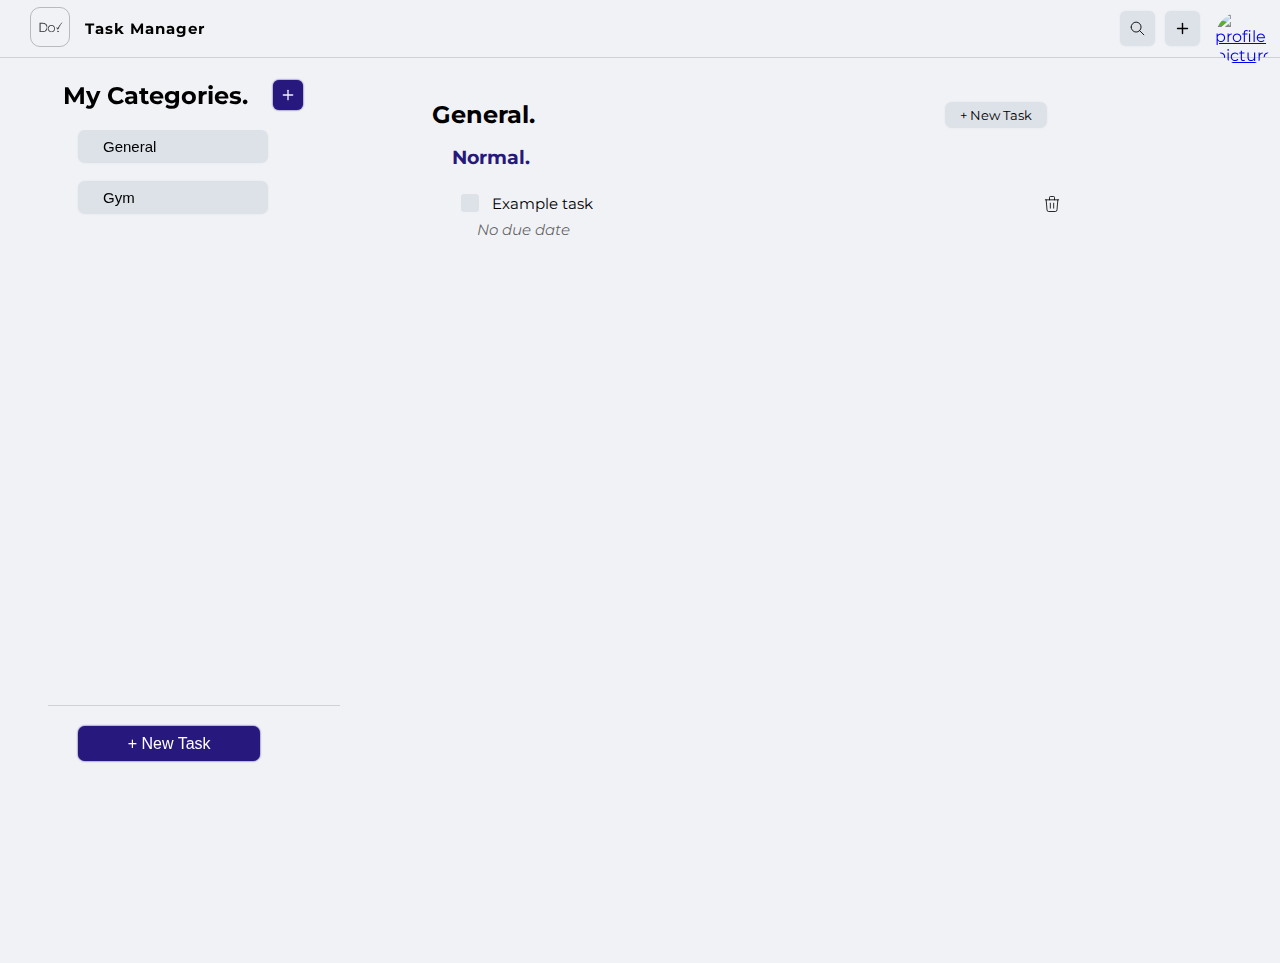
==== commit df33ff8c: "Create tasks by different importance" ====
--- a/main-page/main.html
+++ b/main-page/main.html
@@ -61,29 +61,56 @@
                 </button>
             </div>
             <div class="categories__categories-container">
+                <button class="categories__categories">General</button>
                 <button class="categories__categories">Gym</button>
             </div>
             <button class="categories__new-task-btn new-task-btn" id="new-task">+ New Task</button>
         </section>
         <section class="tasks">
-            <div class="tasks__categorie-container">
-                <h2 class="tasks__categorie-title" id="tasks__categorie-title">General.</h2>
-                <button class="tasks__categorie-new-task-btn new-task-btn">+ New Task</button>
+            <div class="tasks__wrapper" id="general-container">
+                <div class="tasks__categorie-container">
+                    <h2 class="tasks__categorie-title" id="general-title">General.</h2>
+                    <button class="tasks__categorie-new-task-btn new-task-btn">+ New Task</button>
+                </div>
+                <div class="tasks__tasks-container" id="tasks__tasks-container">
+                    <div class="tasks__tasks-importance-container" id="normal-container">
+                        <h2 class="tasks__tasks-importance-title">Normal.</h2>
+                        <div class="tasks__individual-task">
+                            <input type="checkbox" name="tarea" id="example" class="tasks__individual-checkbox">
+                            <label for="example" class="tasks__individual-checkbox-label">Example task</label>
+                            <p>No due date</p>
+                            <svg xmlns="http://www.w3.org/2000/svg" viewBox="0 0 24 24" fill="none" stroke="currentColor" stroke-linecap="round" stroke-linejoin="round" width="20" height="20" stroke-width="1" id="example"> <path d="M4 7l16 0"></path> <path d="M10 11l0 6"></path> <path d="M14 11l0 6"></path> <path d="M5 7l1 12a2 2 0 0 0 2 2h8a2 2 0 0 0 2 -2l1 -12"></path> <path d="M9 7v-3a1 1 0 0 1 1 -1h4a1 1 0 0 1 1 1v3"></path> </svg> 
+                        </div>
+                    </div>
+                </div>
             </div>
-            <div class="tasks__tasks-container" id="tasks__tasks-container">
-                <div class="tasks__tasks-importance-container" id="normal-container">
-                    <h2 class="tasks__tasks-importance-title">Normal.</h2>
-                    <div class="tasks__individual-task">
-                        <input type="checkbox" name="tarea" id="example" class="tasks__individual-checkbox">
-                        <label for="example" class="tasks__individual-checkbox-label">Task to complete (example).</label>
-                        <p>No due date</p>
+
+            
+            <!-- ANOTHER TASKS -->
+
+
+
+            <div class="tasks__wrapper" id="gym-container" style="display: none;">
+                <div class="tasks__categorie-container">
+                    <h2 class="tasks__categorie-title" id="gym-title">General.</h2>
+                    <button class="tasks__categorie-new-task-btn new-task-btn">+ New Task</button>
+                </div>
+                <div class="tasks__tasks-container" id="tasks__tasks-container">
+                    <div class="tasks__tasks-importance-container" id="normal-container">
+                        <h2 class="tasks__tasks-importance-title">Normal.</h2>
+                        <div class="tasks__individual-task">
+                            <input type="checkbox" name="tarea" id="example" class="tasks__individual-checkbox">
+                            <label for="example" class="tasks__individual-checkbox-label">Example task</label>
+                            <p>No due date</p>
+                            <svg xmlns="http://www.w3.org/2000/svg" viewBox="0 0 24 24" fill="none" stroke="currentColor" stroke-linecap="round" stroke-linejoin="round" width="20" height="20" stroke-width="1" id="example"> <path d="M4 7l16 0"></path> <path d="M10 11l0 6"></path> <path d="M14 11l0 6"></path> <path d="M5 7l1 12a2 2 0 0 0 2 2h8a2 2 0 0 0 2 -2l1 -12"></path> <path d="M9 7v-3a1 1 0 0 1 1 -1h4a1 1 0 0 1 1 1v3"></path> </svg> 
+                        </div>
                     </div>
                 </div>
             </div>
         </section>
     </main>
 
-    <section class="add" id="add"></section>
+    <section class="add" id="add" style="display: none;"></section>
 
     <script src="main-script.js" type="module"></script>
 </body>
--- a/main-page/main-style.css
+++ b/main-page/main-style.css
@@ -0,0 +1,470 @@
+:root {
+    --fondo: #f1f2f6;
+    --base: #27187e;
+    --medio: #979dac;
+    --gris: rgb(221, 226, 232);
+}
+
+html {
+    box-sizing: border-box;
+}
+  *, *:before, *:after {
+    box-sizing: inherit;
+}
+
+body {
+    height: 100vh;
+    width: 100%;
+    background-color: var(--fondo);
+    font-family: "Montserrat", serif;
+}
+
+body::-webkit-scrollbar {
+    width: 6px; 
+}
+body::-webkit-scrollbar-thumb {
+    background-color: rgba(0, 0, 0, 0.4); 
+    border-radius: 2px;
+}
+body::-webkit-scrollbar-thumb:hover {
+    background-color: rgba(0, 0, 0, 0.5); 
+}
+body::-webkit-scrollbar-track {
+    background: transparent; 
+}
+
+
+/* ----- HEADER ------ */
+
+.header {
+    width: 100%;
+    height: 58px;
+    display: flex;
+    align-items: center;
+    justify-content: space-between;
+    background-color: var(--fondo);
+    padding: 5px 30px;
+    border-bottom: 1px solid #00000022;
+    position: fixed;
+    top: 0;
+    left: 0;
+    z-index: 10;
+}
+.header__brand-container {
+    display: flex;
+    align-items: center;
+    max-width: 200px;
+}
+.header__brand-logo {
+    width: 40px;
+    height: auto;
+}
+.header__brand-logo img {
+    height: 100%;
+    width: 100%;
+    object-fit: cover;
+    border-radius: 10px;
+    border: .1px solid #0000003b;
+}
+.header__brand-container h2 {
+    font-size: 15px;
+    margin: 0;
+    margin-left: 15px;
+    letter-spacing: 1px;
+}
+
+.header__options-container {
+    display: flex;
+    align-items: center;
+    column-gap: 10px;
+    max-width: 140px;
+}
+.header__options-container button {
+    width: 35px;
+    height: 35px;
+    padding: 9px;
+    border: none;
+    border-radius: 6px;
+    background-color: var(--gris);
+    cursor: pointer;
+    position: relative;
+    overflow: hidden;
+    box-shadow: 0px 0px 2px var(--gris);
+    transition: all .6s ease;
+}
+.header__options-container button:hover {
+    background-color: var(--base);
+    box-shadow: 0px 0px 5px var(--base);
+}
+.header__options-container svg {
+    object-fit: cover;
+    width: 100%;
+    height: 100%;
+    transition: all .6s ease;
+}
+.header__options-container button:hover svg {
+    stroke: var(--fondo);
+}
+.header__options-container a {
+    width: 35px;
+    height: 35px;
+    margin-left: 5px;
+}
+.header__option img {
+    width: 100%;
+    height: auto;
+    border-radius: 50%;
+    object-fit: contain;
+}
+
+/* ----- HEADER ENDS------ */
+
+/* wrapper main content */
+.wrapper {
+    padding: 25px;
+    display: flex;
+    flex-direction: column;
+    align-items: center;
+    margin-top: 55px;
+}
+
+/* ----- CATEGORIES------ */
+
+.categories {
+    display: flex;
+    flex-direction: column;
+    align-items: center;
+    width: 70vw;
+    max-width: 480px;
+    min-width: 300px;
+}
+.categories > h2 {
+    align-self: flex-start;
+    font-size: 1.5rem;
+    margin: 0;
+    letter-spacing: 1px;
+    margin-bottom: 10px;
+}
+.categories__header {
+    display: flex;
+    align-items: center;
+    justify-content: center;
+    width: 90%;
+    column-gap: 25px;
+}
+.categories__add-btn {
+    display: inline;
+    width: 30px;
+    height: 30px;
+    padding: 7px;
+    border: none;
+    border-radius: 6px;
+    background-color: var(--base);
+    cursor: pointer;
+    position: relative;
+    overflow: hidden;
+    box-shadow: 0px 0px 2px var(--base);
+    transition: all .6s ease;
+    display: flex;
+    justify-content: center;
+    align-items: center;
+}
+.categories__add-btn svg{
+    object-fit: contain;
+    stroke: var(--fondo);
+    width: 100%;
+    height: 100%;
+    transition: all .6s ease;
+}
+.categories__add-btn:hover {
+    background-color: var(--fondo);
+    box-shadow: none;
+    border: 1px solid var(--base);
+}
+.categories__add-btn:hover svg {
+    stroke: var(--base);
+}
+.categories__categories-container {
+    width: 100%;
+    display: grid;
+    grid-template-columns: repeat(auto-fill, minmax(200px, 1fr));
+    gap: 10px;
+    max-height: 300px;
+    overflow: auto;
+    overflow-x: hidden;
+    padding: 0 12px 0 10px;
+    transition: overflow-y 0.5s ease;
+    padding-bottom: 10px;
+    border-bottom: 1.5px solid #00000022;
+}
+
+.categories__categories-container::-webkit-scrollbar {
+    width: 4px; 
+}
+.categories__categories-container::-webkit-scrollbar-thumb {
+    background-color: rgba(0, 0, 0, 0.4); 
+    border-radius: 10px; 
+}
+.categories__categories-container::-webkit-scrollbar-thumb:hover {
+    background-color: rgba(0, 0, 0, 0.5);
+}
+
+.categories__categories-container::-webkit-scrollbar-track {
+    background: transparent; 
+}
+
+.categories__categories {
+    background-color: var(--gris);
+    width: 100%;
+    height: 40px;
+    text-align: center;
+    padding: 5px 10px;
+    font-size: .95rem;
+    border-radius: 7px;
+    border: none;
+    overflow: hidden;
+    text-overflow: ellipsis;
+    cursor: pointer;
+    box-shadow: 0px 0px 2px var(--gris);
+    transition: all .3s ease;
+}
+.categories__categories.clicked {
+    background-color: var(--base);
+    color: var(--fondo);
+    box-shadow: 0px 0px 2px var(--base);
+}
+.categories__categories.clicked:hover {
+    background-color: #211567;
+    text-shadow: 0px 0px 2px var(--fondo);
+}
+
+.categories__categories:hover {
+    background-color: rgb(211, 217, 224);
+    text-shadow: 0px 0px .1px #000;
+}
+
+.categories__new-task-btn {
+    background-color: var(--base);
+    color: #fff;
+    width: 50%;
+    height: 35px;
+    text-align: center;
+    padding: 5px;
+    font-size: 1rem;
+    border-radius: 7px;
+    margin: 10px 0;
+    border: none;
+    margin-top: 23px;
+    cursor: pointer;
+    box-shadow: 0px 0px 2px var(--base);
+    transition: all .5s ease;
+}
+.categories__new-task-btn:hover {
+    background-color: #211567;
+    text-shadow: 0px 0px 2px var(--fondo);
+}
+/* ----- CATEGORIES ENDS------ */
+
+/* ----- TASKS------ */
+.tasks {
+    margin-top: 30px;
+    width: 70vw;
+    max-width: 650px;
+    min-width: 300px;
+    display: flex;
+    flex-direction: column;
+
+}
+.tasks__wrapper {
+    display: flex;
+    flex-direction: column;
+}
+.tasks__categorie-container {
+    display: flex;
+    align-items: center;
+    justify-content: space-between;
+    column-gap: 20px;
+}
+.tasks__categorie-container h2 {
+    font-size: 1.5rem;
+    margin: 0;
+}
+.tasks__categorie-container button {
+    font-size: 13px;
+    margin-right: 35px;
+    background-color: var(--gris);
+    border: none;
+    font-family: inherit;
+    text-align: center;
+    padding: 5px 15px;
+    border-radius: 7px;
+    box-shadow: 0px 0px 2px var(--gris);
+    cursor: pointer;
+    transition: all .3s ease;
+}
+.tasks__categorie-container button:hover {
+    background-color: rgb(211, 217, 224);
+    text-shadow: 0px 0px .1px #000;
+}
+.tasks__tasks-container {
+    display: flex;
+    flex-direction: column;
+    row-gap: 30px;
+}
+
+.tasks__tasks-importance-container {
+    display: flex;
+    flex-direction: column;
+}
+
+.tasks__tasks-importance-container > h2 {
+    font-size: 1.2rem;
+    color: var(--base);
+    width: 80%;
+    padding: 0px 20px;
+    margin-bottom: 0;
+}
+.tasks__individual-task {
+    font-size: 15px;
+    margin-left: 25px;
+    margin-top: 20px;
+    margin-bottom: 15px;
+    position: relative;
+    display: flex;
+    align-items: flex-start;
+}
+.tasks__individual-task input[type="checkbox"] {
+    appearance: none;
+    width: 18px;
+    height: 18px;
+    border: none;
+    outline: none;
+    background-color: var(--gris);
+    cursor: pointer;
+    border-radius: 3px;
+    transition: background-color 0.3s ease, border-color 0.3s ease;
+    position: relative;
+    margin-top: 5px;
+}
+.tasks__individual-task input[type="checkbox"]:checked {
+    background-color: var(--base);
+    border-color: var(--base); 
+    color: #fff;
+}
+.tasks__individual-task input[type="checkbox"]:checked::before {
+    content: ''; 
+    position: absolute;
+    top: 2.5px;
+    left: 6px;
+    width: 6px;
+    height: 10px;
+    border: solid #fff;
+    border-width: 0 2px 2px 0;
+    transform: rotate(45deg);
+    transition: all 0.3s ease;
+}
+.tasks__individual-task label {
+    margin-left: 10px;
+    line-height: 2;
+    display: block;
+    word-wrap: break-word;
+    max-width: 85%;
+}
+.tasks__individual-task p {
+    font-weight: bolder;
+    margin: 8px 0 10px 0;
+    font-style: italic;
+    color: #0000009a;
+    font-weight: 400;
+    font-size: 15px;
+    position: absolute;
+    bottom: -30px;
+    left: 20px;
+}   
+
+.tasks__individual-task svg {
+    position: absolute;
+    top: 5px;
+    right: 20px;
+    cursor: pointer;
+}
+.tasks__individual-task svg:hover {
+    stroke: red;
+}
+
+
+/* ----- TASKS ENDS------ */
+
+
+@media screen and (min-width: 750px){
+    .wrapper {
+        flex-direction: row;
+        align-items: flex-start;
+        padding: 25px 40px;
+    }
+
+    .categories {
+        max-width: 10vw;
+        align-items: flex-start;
+        position: fixed;
+    }
+
+    .categories__categories-container {
+        min-height: 64vh;
+        max-height: 64vh;
+        max-width: 80%;
+        padding: 0;
+        padding-left: 30px;
+        display: flex;
+        align-items: flex-start;
+        justify-content: flex-start;
+        flex-direction: column;
+        border-bottom: 1px solid #00000022;
+        row-gap: 18px;
+    }
+
+    .categories__categories {
+        min-height: 25px;
+        min-width: 190px;
+        max-width: 70%;
+        height: 33px;
+        text-align: start;
+        padding: 0;
+        padding-left: 25px;
+        padding-right: 10px;
+        font-size: 15px;
+    }
+
+    .categories__header {
+        display: flex;
+        align-items: flex-end;
+        justify-content: flex-start;
+        width: 90%;
+        min-width: 276px;
+        padding: 0 15px;
+        margin-bottom: 20px;
+    }
+    .categories__header > h2 {
+        margin: 0;
+    }
+    .categories__new-categorie-btn {
+        display: none;
+    }
+    .categories__new-task-btn {
+        margin: 20px 0 0 30px;
+    }
+
+    .tasks {
+        margin-top: 20px;
+        margin-left: 35vw;
+    }
+}
+
+@media screen and (min-width: 1000px) {
+    .categories {
+        min-width: 28.5vw;
+    }
+    .tasks {
+        margin-left: 30vw;
+    }
+}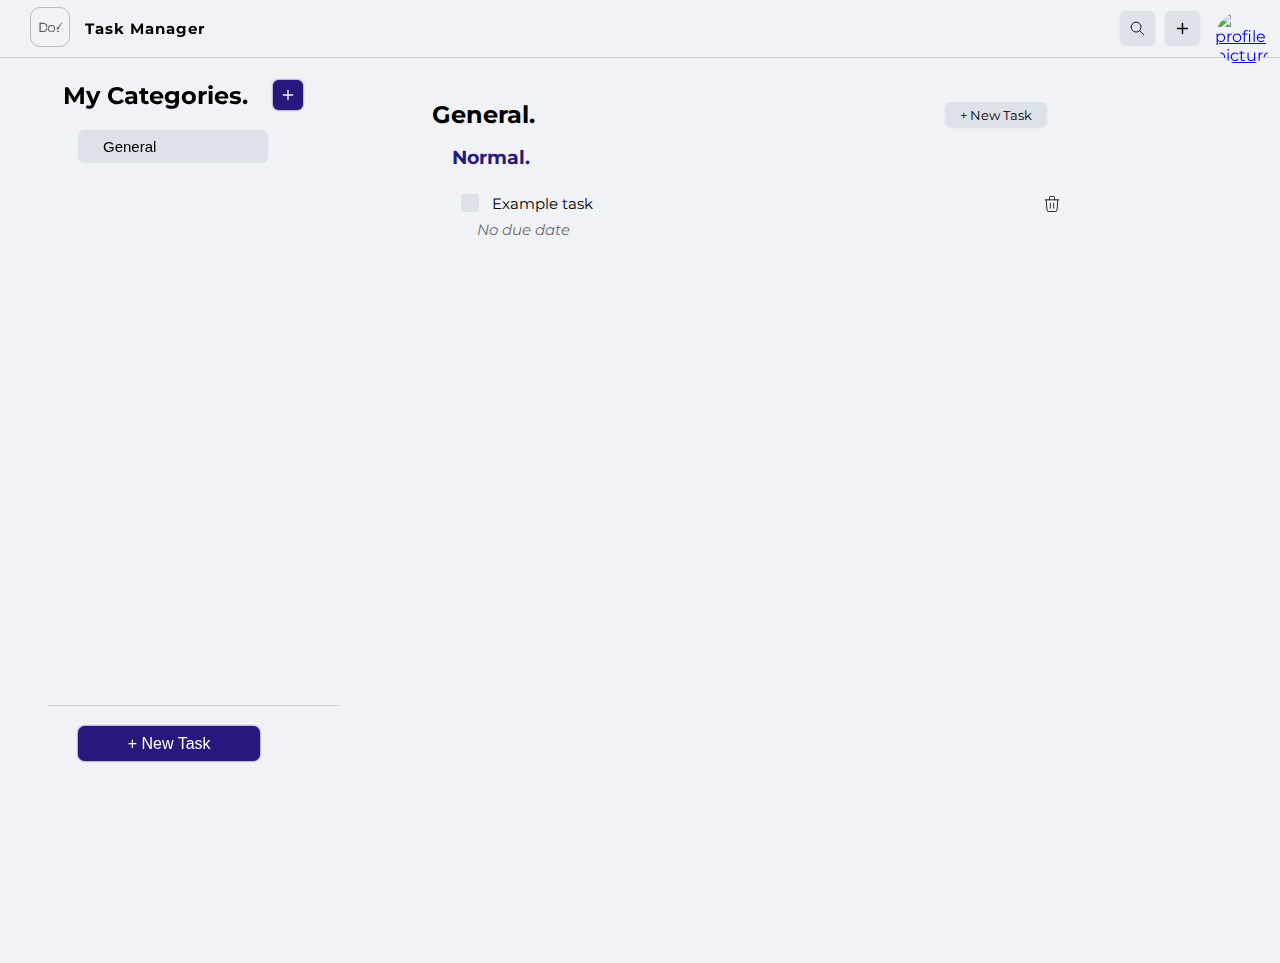
==== commit b82ff57a: "Create tasks by category and importance" ====
--- a/main-page/main.html
+++ b/main-page/main.html
@@ -44,7 +44,7 @@
         <section class="categories">
             <div class="categories__header">
                 <h2>My Categories.</h2>
-                <button class="categories__add-btn">
+                <button class="categories__add-btn" id="categories__add-btn">
                     <svg
                         xmlns="http://www.w3.org/2000/svg"
                         width="24"
@@ -60,20 +60,21 @@
                     </svg>
                 </button>
             </div>
-            <div class="categories__categories-container">
+            <div class="categories__categories-container" id="categories__categories-container">
                 <button class="categories__categories">General</button>
-                <button class="categories__categories">Gym</button>
             </div>
             <button class="categories__new-task-btn new-task-btn" id="new-task">+ New Task</button>
         </section>
-        <section class="tasks">
+        <section class="tasks" id="tasks">
+
             <div class="tasks__wrapper" id="general-container">
                 <div class="tasks__categorie-container">
                     <h2 class="tasks__categorie-title" id="general-title">General.</h2>
                     <button class="tasks__categorie-new-task-btn new-task-btn">+ New Task</button>
                 </div>
-                <div class="tasks__tasks-container" id="tasks__tasks-container">
-                    <div class="tasks__tasks-importance-container" id="normal-container">
+                <div class="tasks__tasks-container" id="general-tasks-container">
+                    
+                    <div class="tasks__tasks-importance-container general-normal-container" id="general-normal-container">
                         <h2 class="tasks__tasks-importance-title">Normal.</h2>
                         <div class="tasks__individual-task">
                             <input type="checkbox" name="tarea" id="example" class="tasks__individual-checkbox">
@@ -82,33 +83,27 @@
                             <svg xmlns="http://www.w3.org/2000/svg" viewBox="0 0 24 24" fill="none" stroke="currentColor" stroke-linecap="round" stroke-linejoin="round" width="20" height="20" stroke-width="1" id="example"> <path d="M4 7l16 0"></path> <path d="M10 11l0 6"></path> <path d="M14 11l0 6"></path> <path d="M5 7l1 12a2 2 0 0 0 2 2h8a2 2 0 0 0 2 -2l1 -12"></path> <path d="M9 7v-3a1 1 0 0 1 1 -1h4a1 1 0 0 1 1 1v3"></path> </svg> 
                         </div>
                     </div>
+
                 </div>
             </div>
 
-            
-            <!-- ANOTHER TASKS -->
-
-
-
-            <div class="tasks__wrapper" id="gym-container" style="display: none;">
-                <div class="tasks__categorie-container">
-                    <h2 class="tasks__categorie-title" id="gym-title">General.</h2>
-                    <button class="tasks__categorie-new-task-btn new-task-btn">+ New Task</button>
-                </div>
-                <div class="tasks__tasks-container" id="tasks__tasks-container">
-                    <div class="tasks__tasks-importance-container" id="normal-container">
-                        <h2 class="tasks__tasks-importance-title">Normal.</h2>
-                        <div class="tasks__individual-task">
-                            <input type="checkbox" name="tarea" id="example" class="tasks__individual-checkbox">
-                            <label for="example" class="tasks__individual-checkbox-label">Example task</label>
-                            <p>No due date</p>
-                            <svg xmlns="http://www.w3.org/2000/svg" viewBox="0 0 24 24" fill="none" stroke="currentColor" stroke-linecap="round" stroke-linejoin="round" width="20" height="20" stroke-width="1" id="example"> <path d="M4 7l16 0"></path> <path d="M10 11l0 6"></path> <path d="M14 11l0 6"></path> <path d="M5 7l1 12a2 2 0 0 0 2 2h8a2 2 0 0 0 2 -2l1 -12"></path> <path d="M9 7v-3a1 1 0 0 1 1 -1h4a1 1 0 0 1 1 1v3"></path> </svg> 
-                        </div>
-                    </div>
-                </div>
-            </div>
         </section>
     </main>
+
+    <div id="fog" class="fog"></div>
+    <dialog class="dialog" id="dialog">
+        <div class="dialog__wrapper">
+            <h2>Create a new category.</h2>
+            <form class="dialog__form">
+                <label for="dialog__input" class="dialog__label">Categorie name:</label>
+                <input type="text" id="dialog__input" class="dialog__input">
+                <div class="dialog__btns">
+                    <button id="dialog__cancel-btn" class="dialog__btn--gray">Cancel</button>
+                    <button id="dialog__create-btn" class="dialog__btn--blue">Create</button>
+                </div>
+            </form>
+        </div>
+    </dialog>
 
     <section class="add" id="add" style="display: none;"></section>
 
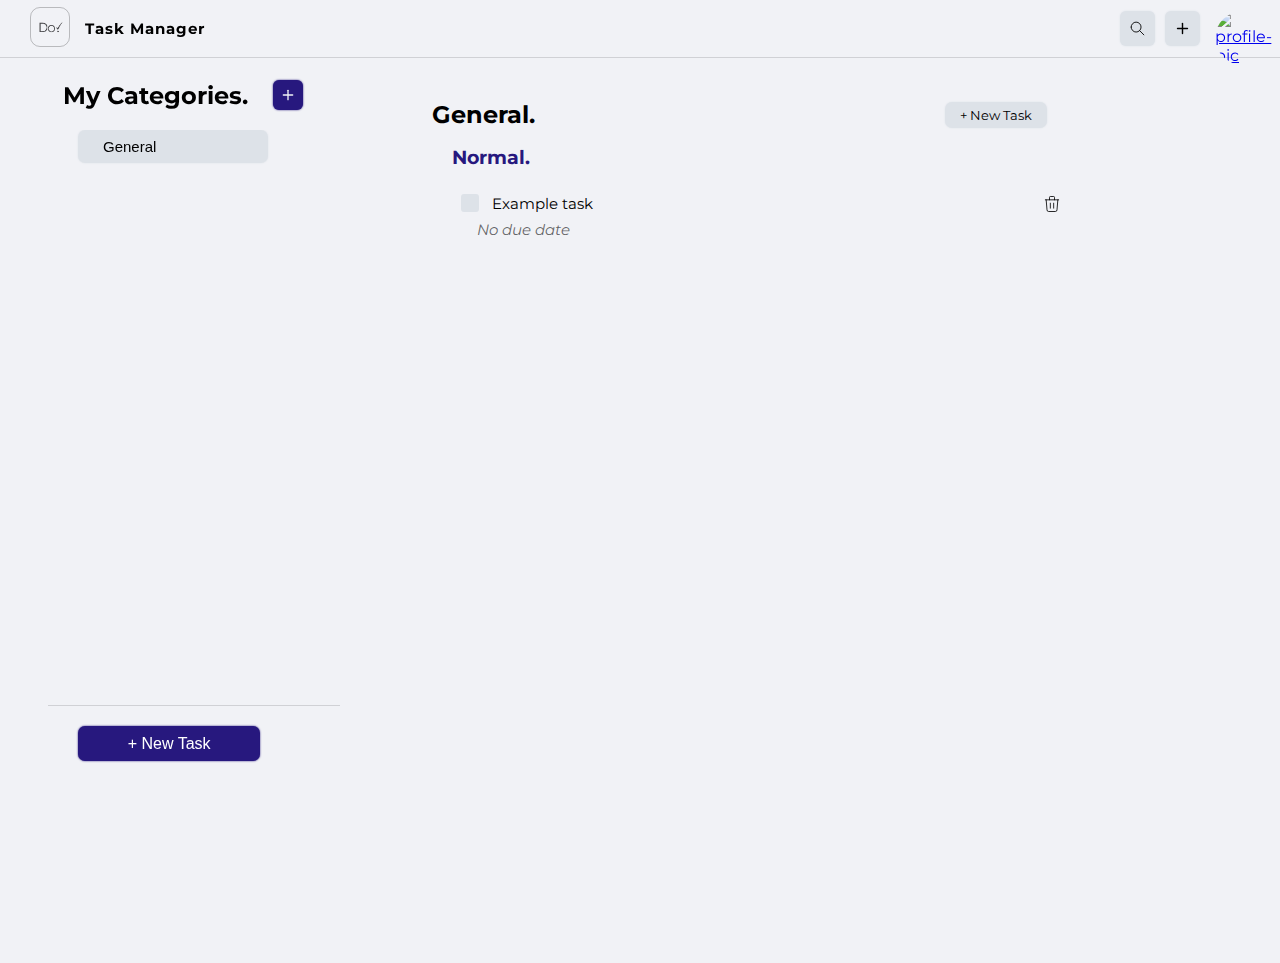
==== commit 9e7b1d63: "logo to webp and meta description tag" ====
--- a/main-page/main.html
+++ b/main-page/main.html
@@ -3,6 +3,7 @@
 <head>
     <meta charset="UTF-8">
     <meta name="viewport" content="width=device-width, initial-scale=1.0">
+    <meta name="description" content="Organiza tu día de forma sencilla con nuestra To-Do List App. Diseñada con un estilo minimalista, te permite categorizar tus tareas, priorizarlas y establecer fechas límite para completarlas. ¡Optimiza tu productividad fácilmente!">
     <title>To Do List App</title>
     <link rel="preconnect" href="https://fonts.googleapis.com">
     <link rel="preconnect" href="https://fonts.gstatic.com" crossorigin>
@@ -15,13 +16,13 @@
     <header class="header">
         <div class="header__brand-container">
             <div class="header__brand-logo">
-                <img src="/assets/logo.png" alt="logo">
+                <img src="/assets/logo.webp" alt="logo">
             </div>
             <h2 class="header__brand-name">Task Manager</h2>
         </div>
         <div class="header__options-container">
             <button class="header__option"><svg xmlns="http://www.w3.org/2000/svg" viewBox="0 0 24 24" fill="none" stroke="currentColor" stroke-linecap="round" stroke-linejoin="round" width="16" height="16" stroke-width="1.25"> <path d="M10 10m-7 0a7 7 0 1 0 14 0a7 7 0 1 0 -14 0"></path> <path d="M21 21l-6 -6"></path> </svg> </button>
-            <button class="header__option new-task-btn"><svg
+            <button class="header__option"><svg
                 xmlns="http://www.w3.org/2000/svg"
                 width="24"
                 height="24"
@@ -30,12 +31,13 @@
                 stroke="currentColor"
                 stroke-width="2"
                 stroke-linecap="round"
-                stroke-linejoin="round">
+                stroke-linejoin="round"
+                class="new-task-btn">
                 <path d="M12 5l0 14" />
                 <path d="M5 12l14 0" />
             </svg></button>
             <a class="header__option" href="#">
-                <img src="https://cdn.pixabay.com/photo/2015/10/05/22/37/blank-profile-picture-973460_1280.png" alt="profile picture">
+                <img src="https://cdn.pixabay.com/photo/2015/10/05/22/37/blank-profile-picture-973460_1280.png" alt="profile-pic">
             </a>
         </div>
     </header>
@@ -65,6 +67,7 @@
             </div>
             <button class="categories__new-task-btn new-task-btn" id="new-task">+ New Task</button>
         </section>
+
         <section class="tasks" id="tasks">
 
             <div class="tasks__wrapper" id="general-container">
@@ -72,6 +75,7 @@
                     <h2 class="tasks__categorie-title" id="general-title">General.</h2>
                     <button class="tasks__categorie-new-task-btn new-task-btn">+ New Task</button>
                 </div>
+
                 <div class="tasks__tasks-container" id="general-tasks-container">
                     
                     <div class="tasks__tasks-importance-container general-normal-container" id="general-normal-container">
@@ -80,7 +84,7 @@
                             <input type="checkbox" name="tarea" id="example" class="tasks__individual-checkbox">
                             <label for="example" class="tasks__individual-checkbox-label">Example task</label>
                             <p>No due date</p>
-                            <svg xmlns="http://www.w3.org/2000/svg" viewBox="0 0 24 24" fill="none" stroke="currentColor" stroke-linecap="round" stroke-linejoin="round" width="20" height="20" stroke-width="1" id="example"> <path d="M4 7l16 0"></path> <path d="M10 11l0 6"></path> <path d="M14 11l0 6"></path> <path d="M5 7l1 12a2 2 0 0 0 2 2h8a2 2 0 0 0 2 -2l1 -12"></path> <path d="M9 7v-3a1 1 0 0 1 1 -1h4a1 1 0 0 1 1 1v3"></path> </svg> 
+                            <svg xmlns="http://www.w3.org/2000/svg" viewBox="0 0 24 24" fill="none" stroke="currentColor" stroke-linecap="round" stroke-linejoin="round" width="20" height="20" stroke-width="1" class="delete-btn"> <path d="M4 7l16 0"></path> <path d="M10 11l0 6"></path> <path d="M14 11l0 6"></path> <path d="M5 7l1 12a2 2 0 0 0 2 2h8a2 2 0 0 0 2 -2l1 -12"></path> <path d="M9 7v-3a1 1 0 0 1 1 -1h4a1 1 0 0 1 1 1v3"></path> </svg> 
                         </div>
                     </div>
 
@@ -91,6 +95,7 @@
     </main>
 
     <div id="fog" class="fog"></div>
+
     <dialog class="dialog" id="dialog">
         <div class="dialog__wrapper">
             <h2>Create a new category.</h2>
